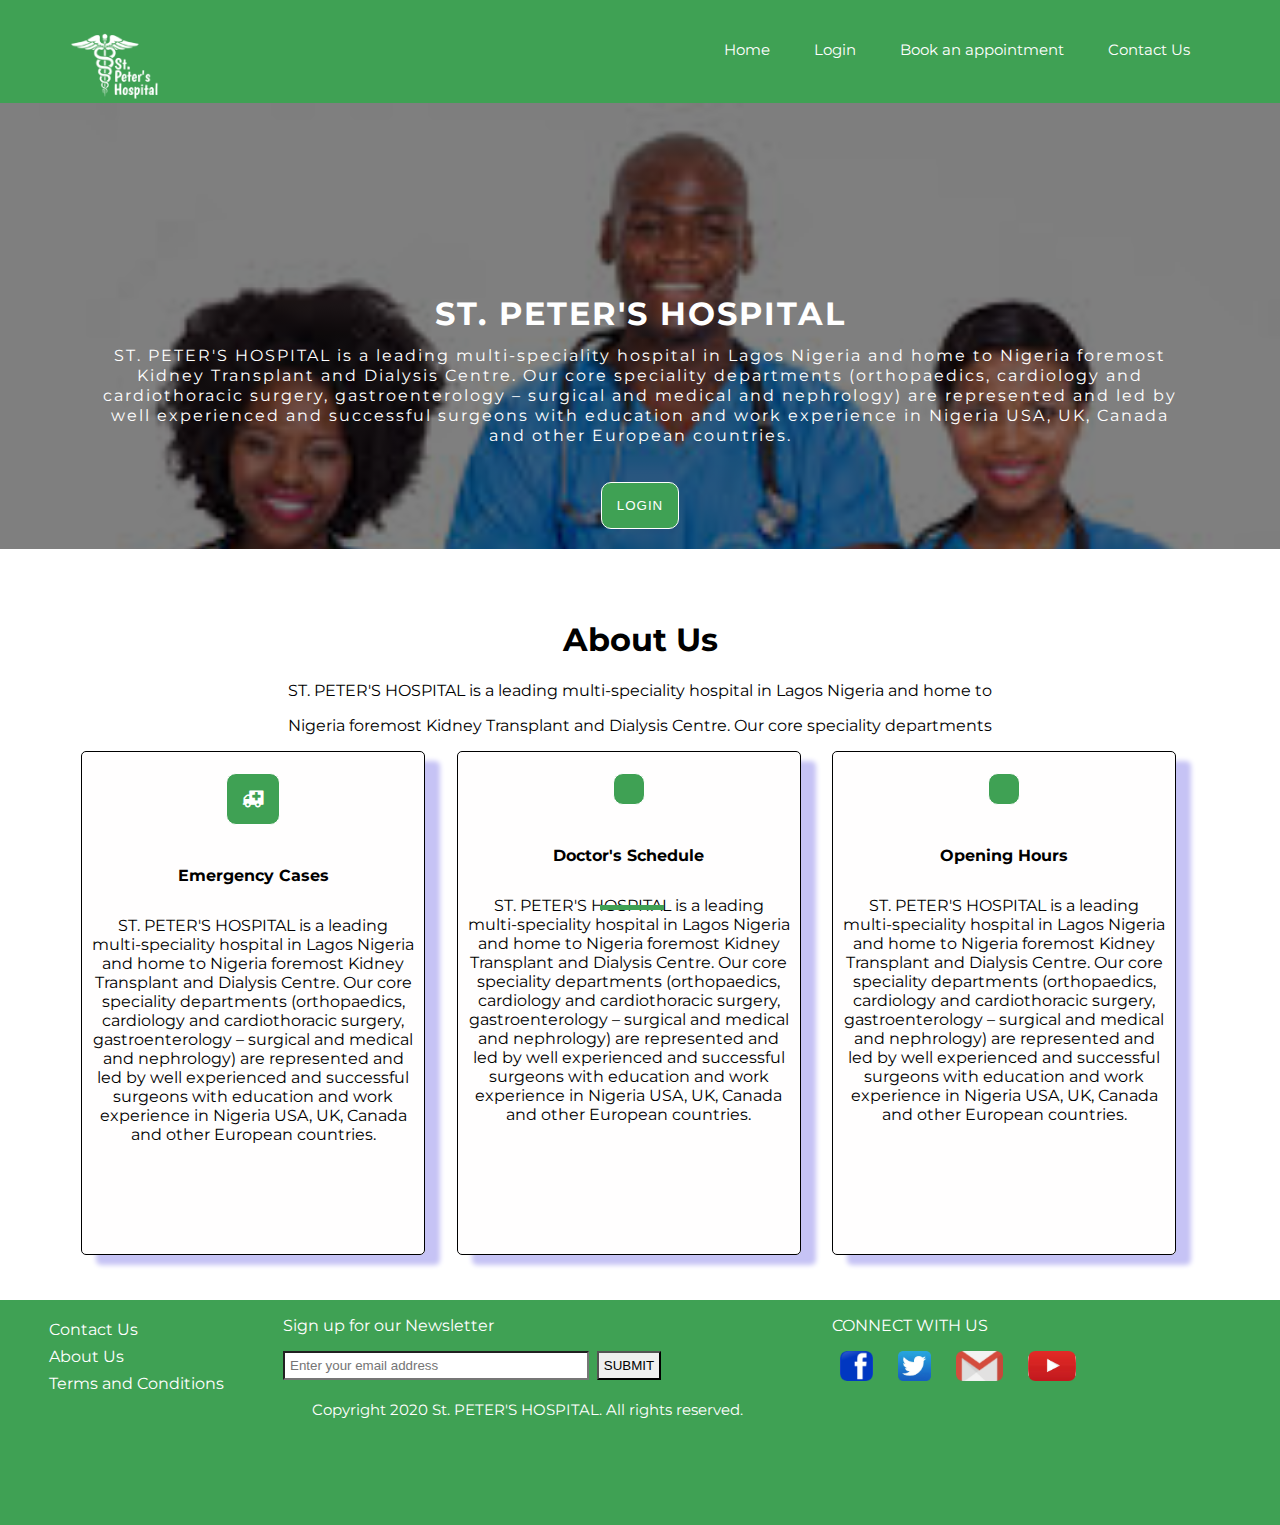
==== index.html @ 3ab055a1 "homepage" ====
<!DOCTYPE html>
<html lang="en">
<head>
	<meta charset="UTF-8">
	<title>St. Peter's Hospital</title>
	<link rel="stylesheet" type="text/css" href="style.css">
	<link rel="stylesheet" href="https://cdnjs.cloudflare.com/ajax/libs/font-awesome/4.7.0/css/font-awesome.min.css">
	<link href="https://fonts.googleapis.com/css2?family=Montserrat:wght@500;700&display=swap" rel="stylesheet">	
</head>
<body>
	<div class="header">
		<nav>
			<a class="nav-brand" href="index.html"><img src="images/logo.png"></a>
			<ul class="nav-group">
				<li class="nav-item"><a href="index.html">Home</a></li>
				<li class="nav-item"><a href="login.html">Login</a></li>
				<li class="nav-item"><a href="appointment.html">Book an appointment</a></li>
				<li class="nav-item"><a href="contact.html">Contact Us</a></li>
			</ul>
		</nav>
	</div>
	<div class="page-text">
		<h1>ST. PETER'S HOSPITAL</h1>
		<p>ST. PETER'S HOSPITAL is a leading multi-speciality hospital in Lagos Nigeria and home to Nigeria foremost Kidney Transplant and Dialysis Centre.
		Our core speciality departments (orthopaedics, cardiology and cardiothoracic surgery, gastroenterology – surgical and medical and nephrology) are represented and led by well experienced and successful surgeons with education and work experience in Nigeria USA, UK, Canada and other European countries.
		</p>
		<button type="submit" class="page-btn">LOGIN</button>
	</div>
	<div class="section-one">
		<h1>About Us</h1>
		<p>ST. PETER'S HOSPITAL is a leading multi-speciality hospital in Lagos Nigeria and home to</p><p>Nigeria foremost Kidney Transplant and Dialysis Centre.
		Our core speciality departments </p> 
		<div class="section-boxes">
			<div class="section-boxes-content">
			<button class="page-btn">
				<i class="fa fa-ambulance" style="font-size: 20px; color: white;"></i>
			</button>
			<h4>Emergency Cases</h4>
			<p>ST. PETER'S HOSPITAL is a leading multi-speciality hospital in Lagos Nigeria and home to Nigeria foremost Kidney Transplant and Dialysis Centre.
		Our core speciality departments (orthopaedics, cardiology and cardiothoracic surgery, gastroenterology – surgical and medical and nephrology) are represented and led by well experienced and successful surgeons with education and work experience in Nigeria USA, UK, Canada and other European countries.</p>
			</div>
			<div class="section-boxes-content">
			<button class="page-btn">
				<i class="far fa-calendar-alt" style="font-size: 20px; color: white;"></i>
			</button>
			<h4>Doctor's Schedule</h4>
			<p>ST. PETER'S HOSPITAL is a leading multi-speciality hospital in Lagos Nigeria and home to Nigeria foremost Kidney Transplant and Dialysis Centre.
		Our core speciality departments (orthopaedics, cardiology and cardiothoracic surgery, gastroenterology – surgical and medical and nephrology) are represented and led by well experienced and successful surgeons with education and work experience in Nigeria USA, UK, Canada and other European countries.</p>
			</div>
			<div class="section-boxes-content">
			<button class="page-btn">
				<i class="far fa-clock" style="font-size: 20px; color: white;"></i>
			</button>
			<h4>Opening Hours </h4>
			<p>ST. PETER'S HOSPITAL is a leading multi-speciality hospital in Lagos Nigeria and home to Nigeria foremost Kidney Transplant and Dialysis Centre.
		Our core speciality departments (orthopaedics, cardiology and cardiothoracic surgery, gastroenterology – surgical and medical and nephrology) are represented and led by well experienced and successful surgeons with education and work experience in Nigeria USA, UK, Canada and other European countries.</p>
			</div>
		</div>	
	</div>
	<footer>
		<div>
			<div class="left-footer">
				<ul>
					<li><a href="contact.html">Contact Us</a></li>
					<li><a href="#">About Us</a></li>
					<li><a href="#">Terms and Conditions</a></li>
				</ul>
			</div>
			<div class="middle-footer">
				<form id="newsection" method="post">
					<p> Sign up for our Newsletter </p>
					<input type="email" name="email" id="newsletter" placeholder="Enter your email address"/>
					<button type="submit">SUBMIT</button>
				</form>
			</div>
			<div class="right-footer">
				<p>CONNECT WITH US</p>
					<ul>
						<li><img src="images/facebook.png"></li>
						<li><img src="images/twiiter.png"></li>
						<li><img src="images/gmail.png"></li>
						<li><img src="images/youtube.png"></li>
					</ul>
			</div>
		</div>
			<div class="copyright">
				<p>Copyright 2020 St. PETER'S HOSPITAL. All rights reserved.</p>
			</div>
				
	</footer>
</body>
</html>
---- style.css ----
body{
	margin: 0;
	padding: 0;
	font-family: 'Montserrat', sans-serif;
	height: 145vh;
}
.header{
	padding-top: 10px;
	background-color:#3fa154;
	color: rgb(255,255,255);
	padding-bottom: 10px;
}
.header img{
	width: 90px;
	height: 90px;
}
nav{
	padding: 10px 70px;
}
.nav-brand{
	float: left;
}
.nav-group{
	list-style-type: none;
	margin-top: 0;
	
}
.nav-item a{
	text-decoration: none;
	color: white;
	float: right;
	margin-right: 0px;
	font-size: 15px;
}
nav ul{
	list-style-type: none;
	margin: 0;
	padding: 0;
	text-align: right;
}
nav li{
	display: inline-block;
	padding: 20px;
}
/* HEADER*/

.page-text{
	text-align: center;
	color: #fff;
	letter-spacing: 2px;
	line-height: 20px;
	padding-top: 180px;
	padding-left: 90px;
	padding-right: 90px;
	justify-content: center;
	background: linear-gradient(rgba(0,0,0,0.5), rgba(0,0,0,0.5)), url('images/6.jpg');
	background-repeat: no-repeat;
	background-size: cover;
}
.page-btn{
	border:1px solid white;
	background: #3fa154;
	border-radius: 10px;
	color: white;
	margin: 20px;
	padding: 15px;
	letter-spacing: 1px;
}

/* SECTION-ONE*/
.section-one{
	background-color: white;
	padding: 50px 70px;
}
.section-one h1:after{
	content: "";
	position: absolute;
	left: 600px;
	bottom: -10px;
	border-bottom: 5px solid #3fa154;
	width: 5%;

}
.section-one h1,
.section-one p{
	text-align: center;
	justify-content: center;
}
.page-btn .fa{
	font-size: 20px;
	color: white;
}
.page-btn .far{
	font-size: 20px;
	color: white;
}
.section-boxes-content{
	background-color: rgba(255, 254, 254, 0.986);
	border-radius: 5px;
	width: 30%;
	float: left;
	height: 500px;
	box-shadow: 15px 10px 5px #c6c3f5;
	margin-top: 0;
	text-align: center;
	border:1px solid ;
	padding: 1px 0px;
	margin-left: 1%;
	margin-right: 20px;
}
.section-boxes-content button{
	margin-top: 20px;
}
.section-boxes-content p{
	margin-bottom: 50px;
	padding: 10px;
}

/*FOOTER*/
footer{
	position: absolute;
	height: 25%;
	top: 1300px;
	width: 100%;
	background-color:#3fa154;
}
footer li{
	padding: 4px;
	list-style-type: none;
}

footer a{
	line-height: 1px;
	color: white;
	text-decoration: none;
}
.left-footer{
	
	float: left;
	margin-left: 5px;
}
.middle-footer{
	width: 38%;
	float: left;
	margin-left: 5px;
	padding-left: 50px;
	color: white;
}
footer input[type=email]{
	width: 60%;
}
footer input[type=email],
footer button {
	border-radius: 0;
	padding: 5px;
	margin-top: 0;
	margin-right: 4px;
}
.right-footer{
	width: 35%;
	float: right;
	color: white;
	margin-left: 5px;
}
.right-footer ul{
	padding: 0;
}
.right-footer li{
	display: inline;
	padding: 8px;
	margin-right: 5px;
}
.right-footer img{
	height: 30px;
}
.copyright{
	font-size: 15px;
	height: 30px;
	color: white;
	text-align: center;
}
.copyright p{
	margin-top: 50px;
	padding-right: 90px;
	padding-top: 50px;
}
/*header img{
	background-image: url('images/7.jpg');
	background-repeat: no-repeat;
	background-size: cover;
	height: 80px;
	float: left;
	padding-bottom: 10px;
	margin-top: 0;
	margin-left: 30px;
}
nav ul{
	list-style-type: none;
	margin: 0;
	padding: 0;
	background-color: #24305E;
	text-align: right;
}
nav li{
	display: inline-block;
	padding: 20px;
}
nav a{
	font-size: 15px;
	text-decoration: none;
	color:white;
}
.align-center{
	text-align: center;
	padding-top: 150px;
	padding-left: 50px;
	padding-right: 50px;
	justify-content: center;
	background-image: url(images/7.jpg);
	background-repeat: no-repeat;
	background-size: 1500px 500px;
}*/
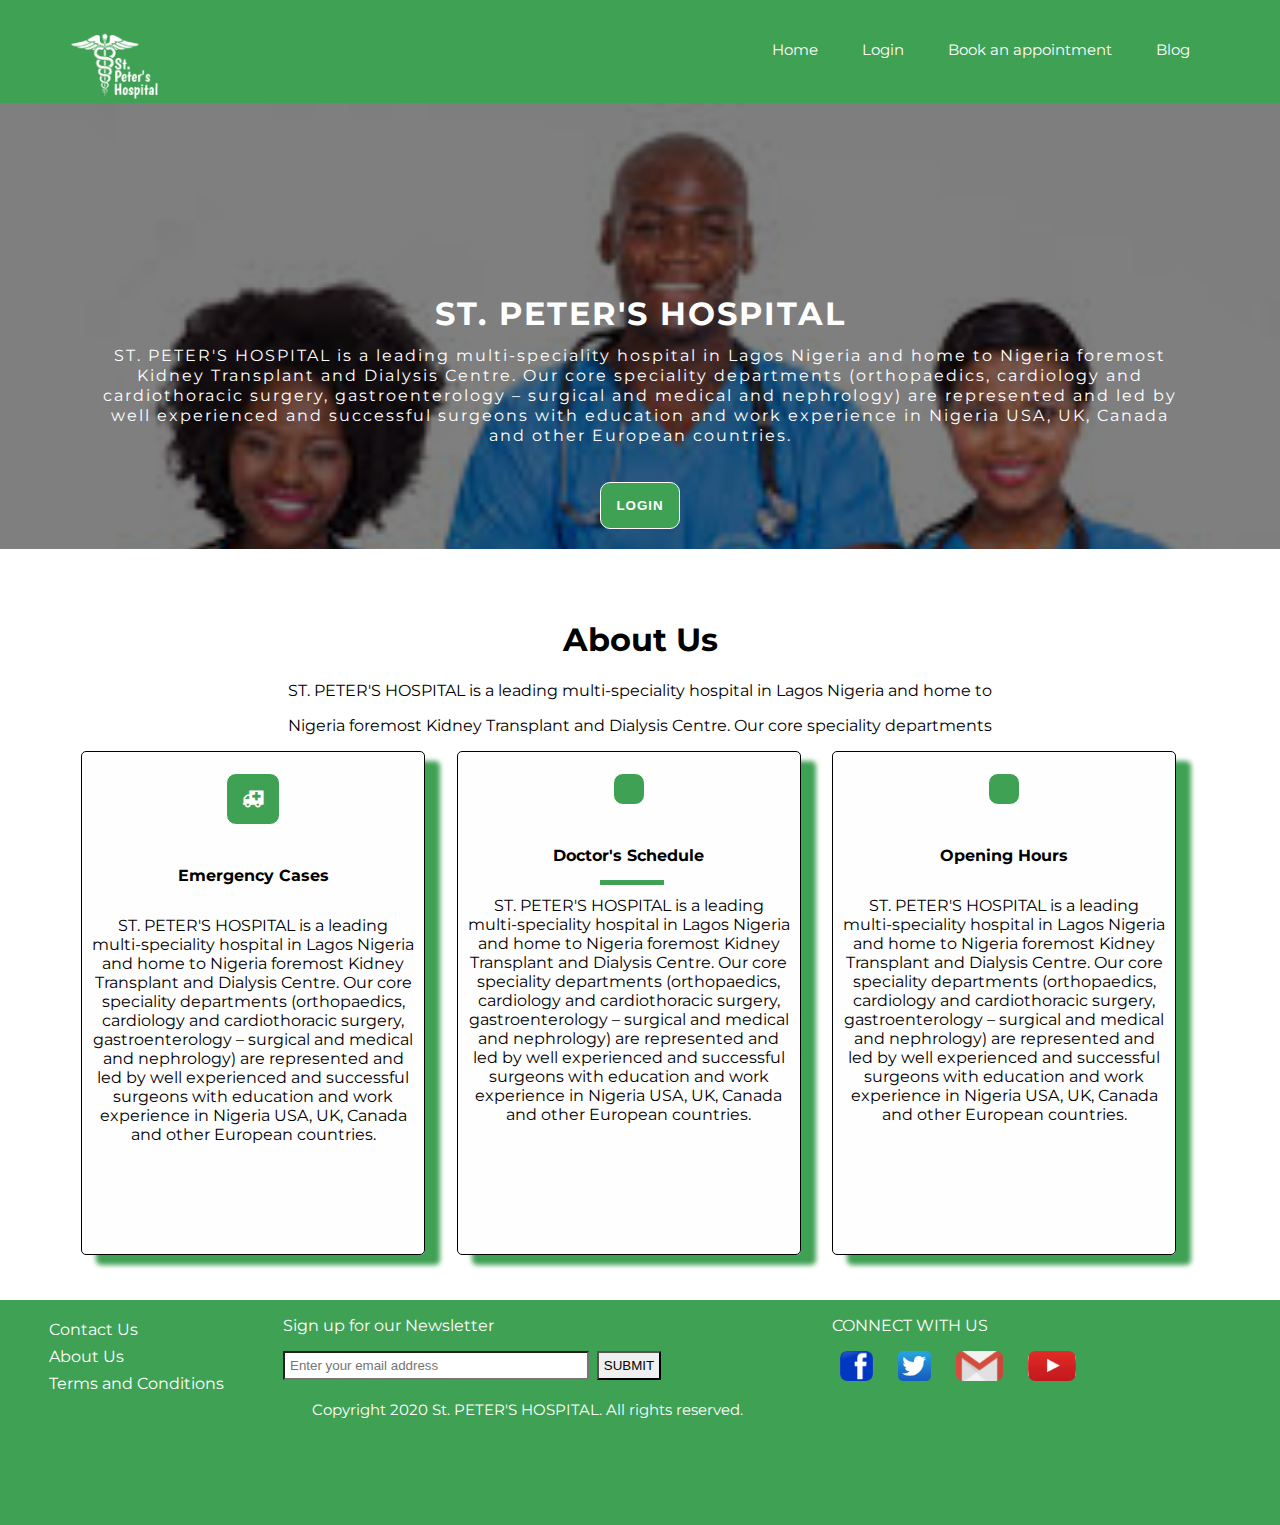
==== commit a70ea0b9: "homepage" ====
--- a/index.html
+++ b/index.html
@@ -15,7 +15,7 @@
 				<li class="nav-item"><a href="index.html">Home</a></li>
 				<li class="nav-item"><a href="login.html">Login</a></li>
 				<li class="nav-item"><a href="appointment.html">Book an appointment</a></li>
-				<li class="nav-item"><a href="contact.html">Contact Us</a></li>
+				<li class="nav-item"><a href="blog.html">Blog</a></li>
 			</ul>
 		</nav>
 	</div>
@@ -24,7 +24,7 @@
 		<p>ST. PETER'S HOSPITAL is a leading multi-speciality hospital in Lagos Nigeria and home to Nigeria foremost Kidney Transplant and Dialysis Centre.
 		Our core speciality departments (orthopaedics, cardiology and cardiothoracic surgery, gastroenterology – surgical and medical and nephrology) are represented and led by well experienced and successful surgeons with education and work experience in Nigeria USA, UK, Canada and other European countries.
 		</p>
-		<button type="submit" class="page-btn">LOGIN</button>
+		<button type="submit" class="page-btn"><a href="login.html">LOGIN</a></button>
 	</div>
 	<div class="section-one">
 		<h1>About Us</h1>
@@ -33,7 +33,7 @@
 		<div class="section-boxes">
 			<div class="section-boxes-content">
 			<button class="page-btn">
-				<i class="fa fa-ambulance" style="font-size: 20px; color: white;"></i>
+				<i class="fa fa-ambulance"></i>
 			</button>
 			<h4>Emergency Cases</h4>
 			<p>ST. PETER'S HOSPITAL is a leading multi-speciality hospital in Lagos Nigeria and home to Nigeria foremost Kidney Transplant and Dialysis Centre.
@@ -41,7 +41,7 @@
 			</div>
 			<div class="section-boxes-content">
 			<button class="page-btn">
-				<i class="far fa-calendar-alt" style="font-size: 20px; color: white;"></i>
+				<i class="far fa-calendar-alt"></i>
 			</button>
 			<h4>Doctor's Schedule</h4>
 			<p>ST. PETER'S HOSPITAL is a leading multi-speciality hospital in Lagos Nigeria and home to Nigeria foremost Kidney Transplant and Dialysis Centre.
@@ -49,7 +49,7 @@
 			</div>
 			<div class="section-boxes-content">
 			<button class="page-btn">
-				<i class="far fa-clock" style="font-size: 20px; color: white;"></i>
+				<i class="far fa-clock"></i>
 			</button>
 			<h4>Opening Hours </h4>
 			<p>ST. PETER'S HOSPITAL is a leading multi-speciality hospital in Lagos Nigeria and home to Nigeria foremost Kidney Transplant and Dialysis Centre.
--- a/style.css
+++ b/style.css
@@ -57,6 +57,11 @@
 	background-repeat: no-repeat;
 	background-size: cover;
 }
+.page-text button a{
+	text-decoration: none;
+	color: white;
+	font-weight: bold; 
+}
 .page-btn{
 	border:1px solid white;
 	background: #3fa154;
@@ -66,6 +71,9 @@
 	padding: 15px;
 	letter-spacing: 1px;
 }
+.page-btn:hover{
+	background: white;
+}
 
 /* SECTION-ONE*/
 .section-one{
@@ -76,7 +84,7 @@
 	content: "";
 	position: absolute;
 	left: 600px;
-	bottom: -10px;
+	bottom: 15px;
 	border-bottom: 5px solid #3fa154;
 	width: 5%;
 
@@ -100,7 +108,7 @@
 	width: 30%;
 	float: left;
 	height: 500px;
-	box-shadow: 15px 10px 5px #c6c3f5;
+	box-shadow: 15px 10px 5px #3fa154;
 	margin-top: 0;
 	text-align: center;
 	border:1px solid ;
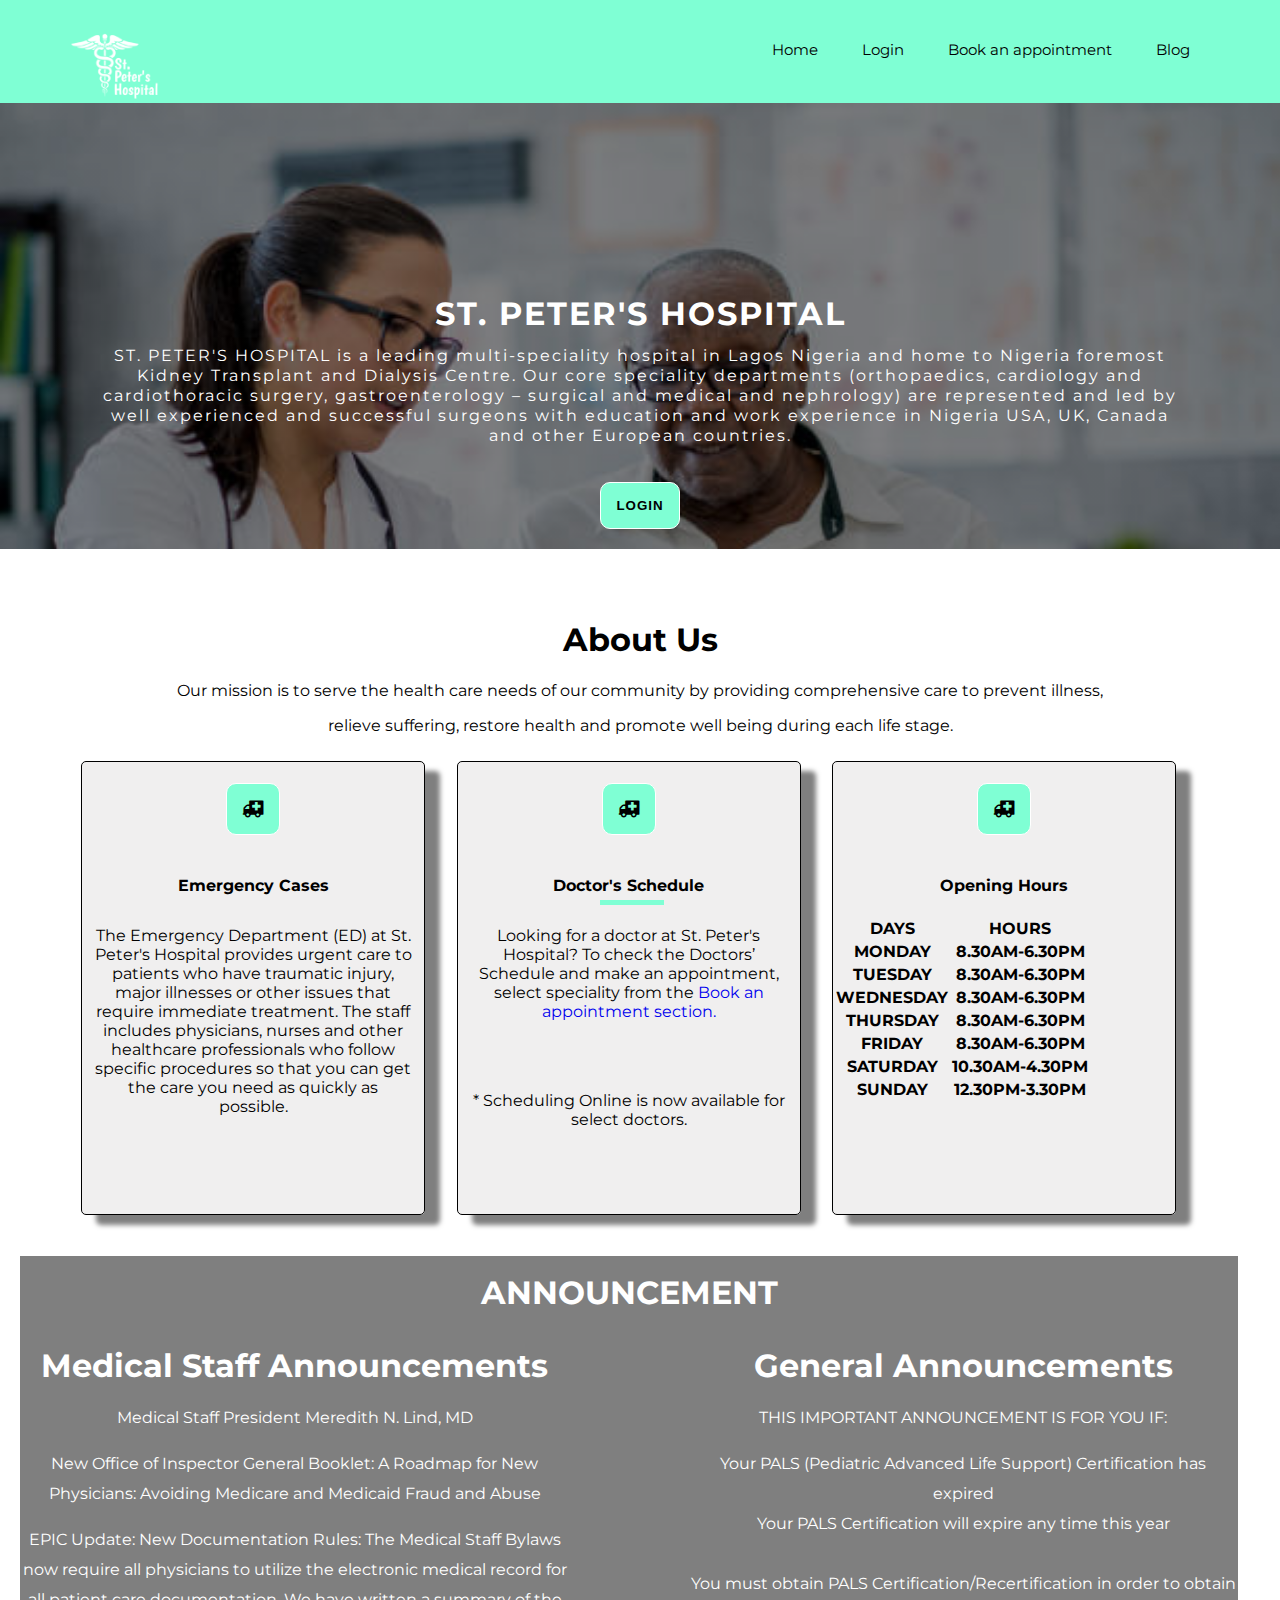
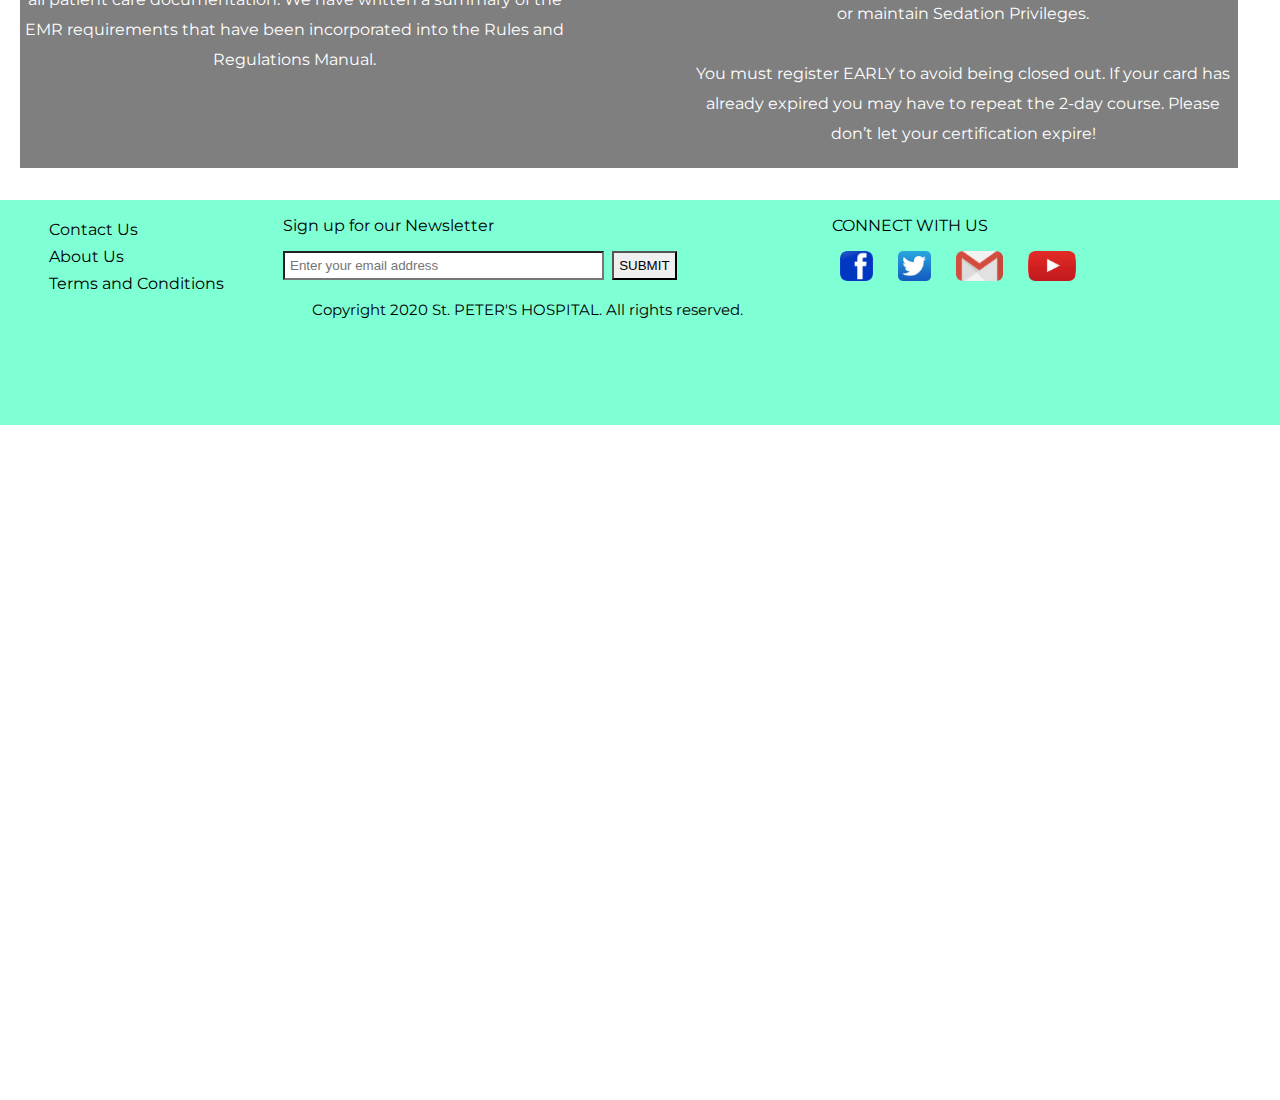
==== commit 0e49a76c: "modified homepage" ====
--- a/index.html
+++ b/index.html
@@ -28,34 +28,80 @@
 	</div>
 	<div class="section-one">
 		<h1>About Us</h1>
-		<p>ST. PETER'S HOSPITAL is a leading multi-speciality hospital in Lagos Nigeria and home to</p><p>Nigeria foremost Kidney Transplant and Dialysis Centre.
-		Our core speciality departments </p> 
+		<p>Our mission is to serve the health care needs of our community by providing comprehensive care to prevent illness,<p>relieve suffering, restore health and promote well being during each life stage.</p>
 		<div class="section-boxes">
 			<div class="section-boxes-content">
 			<button class="page-btn">
 				<i class="fa fa-ambulance"></i>
 			</button>
 			<h4>Emergency Cases</h4>
-			<p>ST. PETER'S HOSPITAL is a leading multi-speciality hospital in Lagos Nigeria and home to Nigeria foremost Kidney Transplant and Dialysis Centre.
-		Our core speciality departments (orthopaedics, cardiology and cardiothoracic surgery, gastroenterology – surgical and medical and nephrology) are represented and led by well experienced and successful surgeons with education and work experience in Nigeria USA, UK, Canada and other European countries.</p>
+			<p> The Emergency Department (ED) at St. Peter's Hospital provides urgent care to patients who have traumatic injury, major illnesses or other issues that require immediate treatment. The staff includes physicians, nurses and other healthcare professionals who follow specific procedures so that you can get the care you need as quickly as possible.</div>
+			<div class="section-boxes-content">
+			<button class="page-btn">
+				<i class="fa fa-ambulance"></i>
+			</button>
+			<h4>Doctor's Schedule</h4>
+			<p>Looking for a doctor at St. Peter's Hospital? To check the Doctors’ Schedule and make an appointment, select speciality from the <a href="appointment.html">Book an appointment section.</a></p> 
+			<p>* Scheduling Online is now available for select doctors.</p>
 			</div>
 			<div class="section-boxes-content">
 			<button class="page-btn">
-				<i class="far fa-calendar-alt"></i>
-			</button>
-			<h4>Doctor's Schedule</h4>
-			<p>ST. PETER'S HOSPITAL is a leading multi-speciality hospital in Lagos Nigeria and home to Nigeria foremost Kidney Transplant and Dialysis Centre.
-		Our core speciality departments (orthopaedics, cardiology and cardiothoracic surgery, gastroenterology – surgical and medical and nephrology) are represented and led by well experienced and successful surgeons with education and work experience in Nigeria USA, UK, Canada and other European countries.</p>
-			</div>
-			<div class="section-boxes-content">
-			<button class="page-btn">
-				<i class="far fa-clock"></i>
+				<i class="fa fa-ambulance"></i>
 			</button>
 			<h4>Opening Hours </h4>
-			<p>ST. PETER'S HOSPITAL is a leading multi-speciality hospital in Lagos Nigeria and home to Nigeria foremost Kidney Transplant and Dialysis Centre.
-		Our core speciality departments (orthopaedics, cardiology and cardiothoracic surgery, gastroenterology – surgical and medical and nephrology) are represented and led by well experienced and successful surgeons with education and work experience in Nigeria USA, UK, Canada and other European countries.</p>
+			<table>
+				<tr>
+					<th>DAYS</th>
+					<th>HOURS</th>
+				</tr>
+				<tr>
+					<th>MONDAY</th>
+					<th>8.30AM-6.30PM</th>
+				</tr>
+				<tr>
+					<th>TUESDAY</th>
+					<th>8.30AM-6.30PM</th>
+				</tr>
+				<tr>
+					<th>WEDNESDAY</th>
+					<th>8.30AM-6.30PM</th>
+				</tr>
+				<tr>
+					<th>THURSDAY</th>
+					<th>8.30AM-6.30PM</th>
+				</tr>
+				<tr>
+					<th>FRIDAY</th>
+					<th>8.30AM-6.30PM</th>
+				</tr>
+				<tr>
+					<th>SATURDAY</th>
+					<th>10.30AM-4.30PM</th>
+				</tr>
+				<tr>
+					<th>SUNDAY</th>
+					<th>12.30PM-3.30PM</th>
+				</tr>
+			</table>
 			</div>
 		</div>	
+	</div>
+	<div class="announcement">
+		<h1>ANNOUNCEMENT</h1>
+		<div class="left-ann">
+		<h1>Medical Staff Announcements</h1>
+		<p>Medical Staff President Meredith N. Lind, MD</p> 
+		<p>New Office of Inspector General Booklet:  A Roadmap for New Physicians: Avoiding Medicare and Medicaid Fraud and Abuse</p> 
+		<p> EPIC Update: New Documentation Rules: The Medical Staff Bylaws now require all physicians to utilize the electronic medical record for all patient care documentation. We have written a summary of the EMR requirements that have been incorporated into the Rules and Regulations Manual.</p>
+		</div>
+		<div class="right-ann">
+		<h1>General Announcements</h1>
+		<p>THIS IMPORTANT ANNOUNCEMENT IS FOR YOU IF:</p> 
+		<p>Your PALS (Pediatric Advanced Life Support) Certification has expired
+		<br> Your PALS Certification will expire any time this year<br>
+		<br> You must obtain PALS Certification/Recertification in order to obtain or maintain Sedation Privileges.<br> 
+		<br>You must register EARLY to avoid being closed out. If your card has already expired you may have to repeat the 2-day course. Please don’t let your certification expire!</p>
+		</div>
 	</div>
 	<footer>
 		<div>
--- a/style.css
+++ b/style.css
@@ -2,12 +2,14 @@
 	margin: 0;
 	padding: 0;
 	font-family: 'Montserrat', sans-serif;
-	height: 145vh;
+	height: 300vh;
+}
+a{
+	text-decoration: none;
 }
 .header{
 	padding-top: 10px;
-	background-color:#3fa154;
-	color: rgb(255,255,255);
+	background-color:aquamarine;
 	padding-bottom: 10px;
 }
 .header img{
@@ -27,7 +29,7 @@
 }
 .nav-item a{
 	text-decoration: none;
-	color: white;
+	color: black;
 	float: right;
 	margin-right: 0px;
 	font-size: 15px;
@@ -53,26 +55,26 @@
 	padding-left: 90px;
 	padding-right: 90px;
 	justify-content: center;
-	background: linear-gradient(rgba(0,0,0,0.5), rgba(0,0,0,0.5)), url('images/6.jpg');
+	background: linear-gradient(rgba(0,0,0,0.5), rgba(0,0,0,0.5)), url('images/g.jpg');
 	background-repeat: no-repeat;
 	background-size: cover;
 }
 .page-text button a{
 	text-decoration: none;
-	color: white;
+	color: black;
 	font-weight: bold; 
 }
 .page-btn{
 	border:1px solid white;
-	background: #3fa154;
+	background: aquamarine;
 	border-radius: 10px;
 	color: white;
 	margin: 20px;
 	padding: 15px;
 	letter-spacing: 1px;
 }
-.page-btn:hover{
-	background: white;
+.page-btn btn:hover{
+	background: #3fa154;
 }
 
 /* SECTION-ONE*/
@@ -84,8 +86,8 @@
 	content: "";
 	position: absolute;
 	left: 600px;
-	bottom: 15px;
-	border-bottom: 5px solid #3fa154;
+	bottom: -5px;
+	border-bottom: 5px solid aquamarine;
 	width: 5%;
 
 }
@@ -96,20 +98,23 @@
 }
 .page-btn .fa{
 	font-size: 20px;
-	color: white;
+	color: black;
 }
 .page-btn .far{
 	font-size: 20px;
 	color: white;
 }
+.section-boxes{
+	height: 455px;
+}
 .section-boxes-content{
-	background-color: rgba(255, 254, 254, 0.986);
+	background-color: rgba(225, 224, 224, 0.5);
 	border-radius: 5px;
 	width: 30%;
 	float: left;
-	height: 500px;
-	box-shadow: 15px 10px 5px #3fa154;
-	margin-top: 0;
+	height: 450px;
+	box-shadow: 15px 10px 5px rgba(0, 0, 0, 0.5);
+	margin-top: 10px;
 	text-align: center;
 	border:1px solid ;
 	padding: 1px 0px;
@@ -123,14 +128,43 @@
 	margin-bottom: 50px;
 	padding: 10px;
 }
+/*ANNOUNCEMENT*/
+.announcement{
+	border-top: 0px;
+	line-height: 30px;
+	height: 450px;
+	color: white;
+	background-color: rgba(0, 0, 0, 0.5);
+	width: 95%;
+	height: 510px;
+	margin-top: 0px;
+	text-align: center;
+	padding: 1px 1px;
+	margin-left: 20px;
+	margin-right: 20px;
+
+}
+.announcement h1{
+	text-align: center;
+	justify-content: center;
+}
+.left-ann{
+	float: left;
+	width: 45%;
+}
+.right-ann{
+	float: right;
+	width: 45%;
+
+}
 
 /*FOOTER*/
 footer{
 	position: absolute;
 	height: 25%;
-	top: 1300px;
+	top: 1800px;
 	width: 100%;
-	background-color:#3fa154;
+	background-color:aquamarine;
 }
 footer li{
 	padding: 4px;
@@ -139,7 +173,7 @@
 
 footer a{
 	line-height: 1px;
-	color: white;
+	color: black;
 	text-decoration: none;
 }
 .left-footer{
@@ -148,11 +182,11 @@
 	margin-left: 5px;
 }
 .middle-footer{
-	width: 38%;
+	width: 40%;
 	float: left;
 	margin-left: 5px;
 	padding-left: 50px;
-	color: white;
+	color: black;
 }
 footer input[type=email]{
 	width: 60%;
@@ -167,7 +201,7 @@
 .right-footer{
 	width: 35%;
 	float: right;
-	color: white;
+	color: black;
 	margin-left: 5px;
 }
 .right-footer ul{
@@ -184,7 +218,7 @@
 .copyright{
 	font-size: 15px;
 	height: 30px;
-	color: white;
+	color: black;
 	text-align: center;
 }
 .copyright p{
@@ -192,39 +226,3 @@
 	padding-right: 90px;
 	padding-top: 50px;
 }
-/*header img{
-	background-image: url('images/7.jpg');
-	background-repeat: no-repeat;
-	background-size: cover;
-	height: 80px;
-	float: left;
-	padding-bottom: 10px;
-	margin-top: 0;
-	margin-left: 30px;
-}
-nav ul{
-	list-style-type: none;
-	margin: 0;
-	padding: 0;
-	background-color: #24305E;
-	text-align: right;
-}
-nav li{
-	display: inline-block;
-	padding: 20px;
-}
-nav a{
-	font-size: 15px;
-	text-decoration: none;
-	color:white;
-}
-.align-center{
-	text-align: center;
-	padding-top: 150px;
-	padding-left: 50px;
-	padding-right: 50px;
-	justify-content: center;
-	background-image: url(images/7.jpg);
-	background-repeat: no-repeat;
-	background-size: 1500px 500px;
-}*/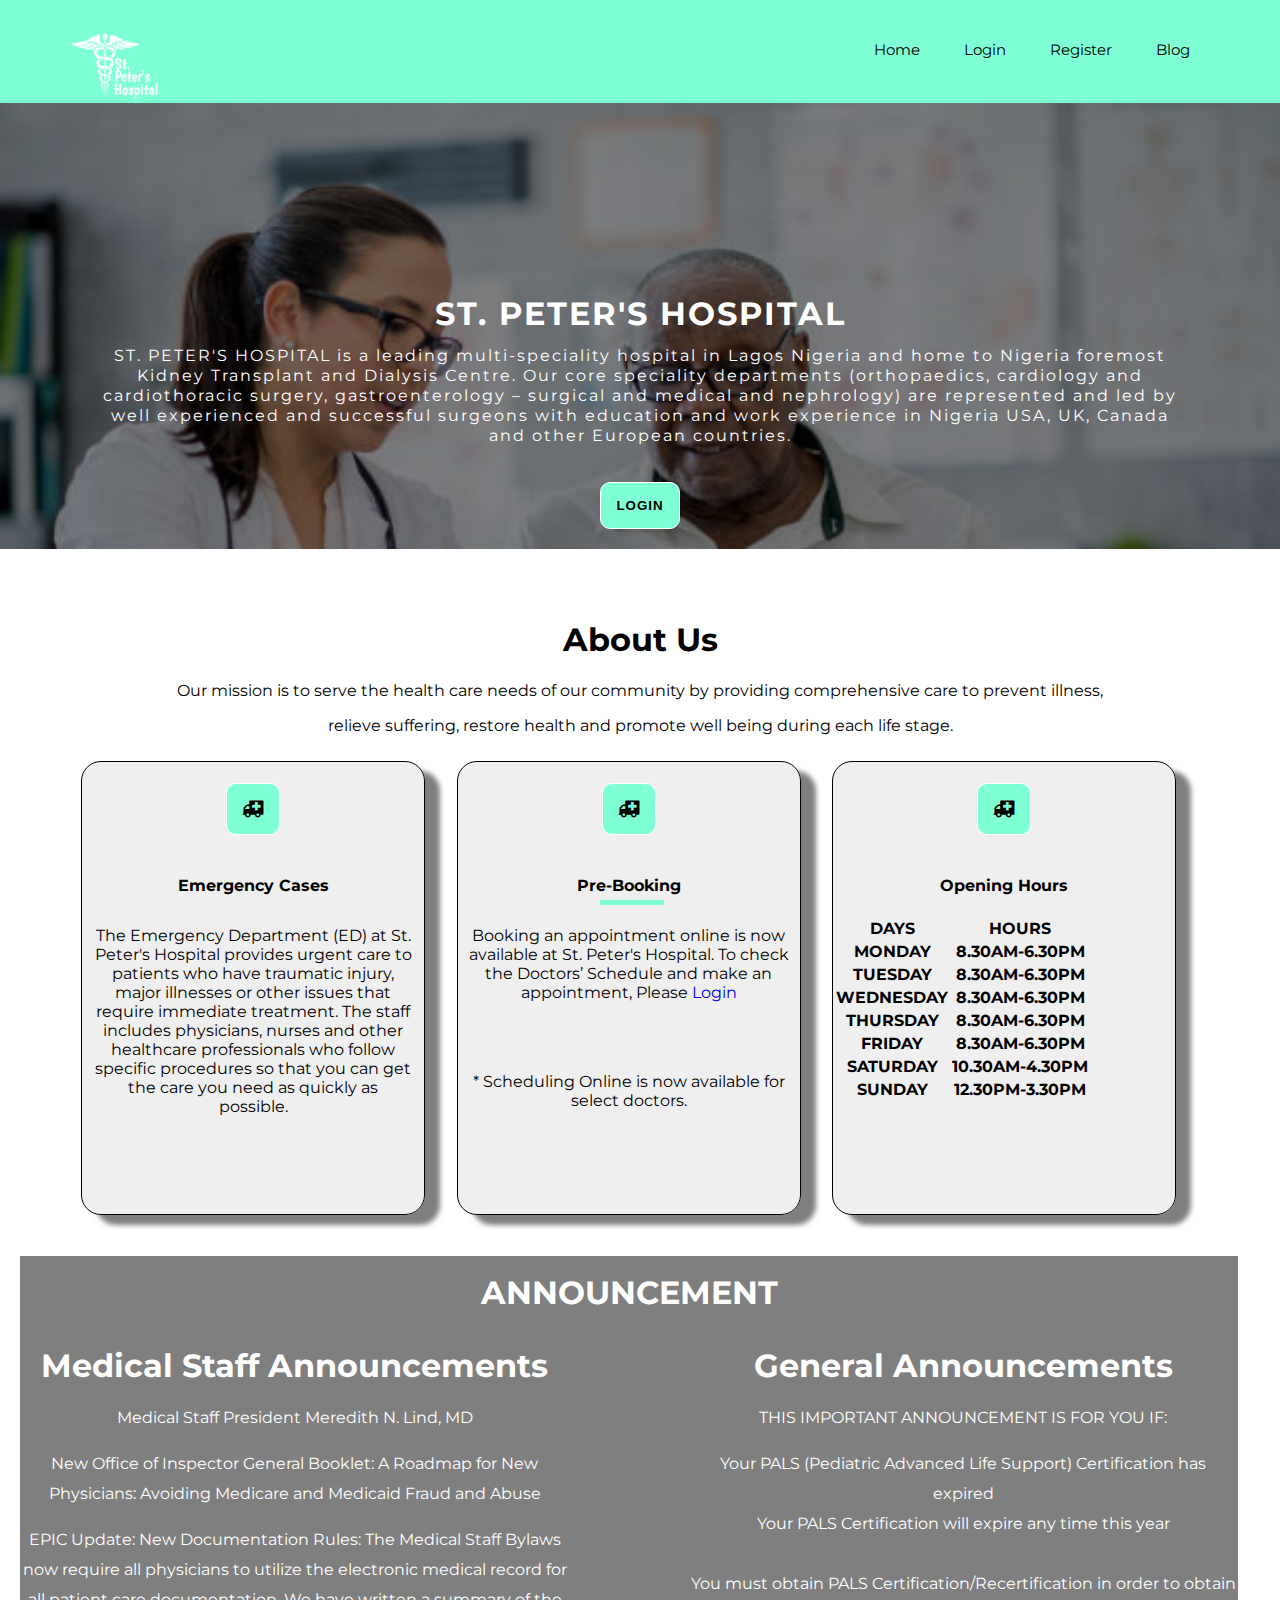
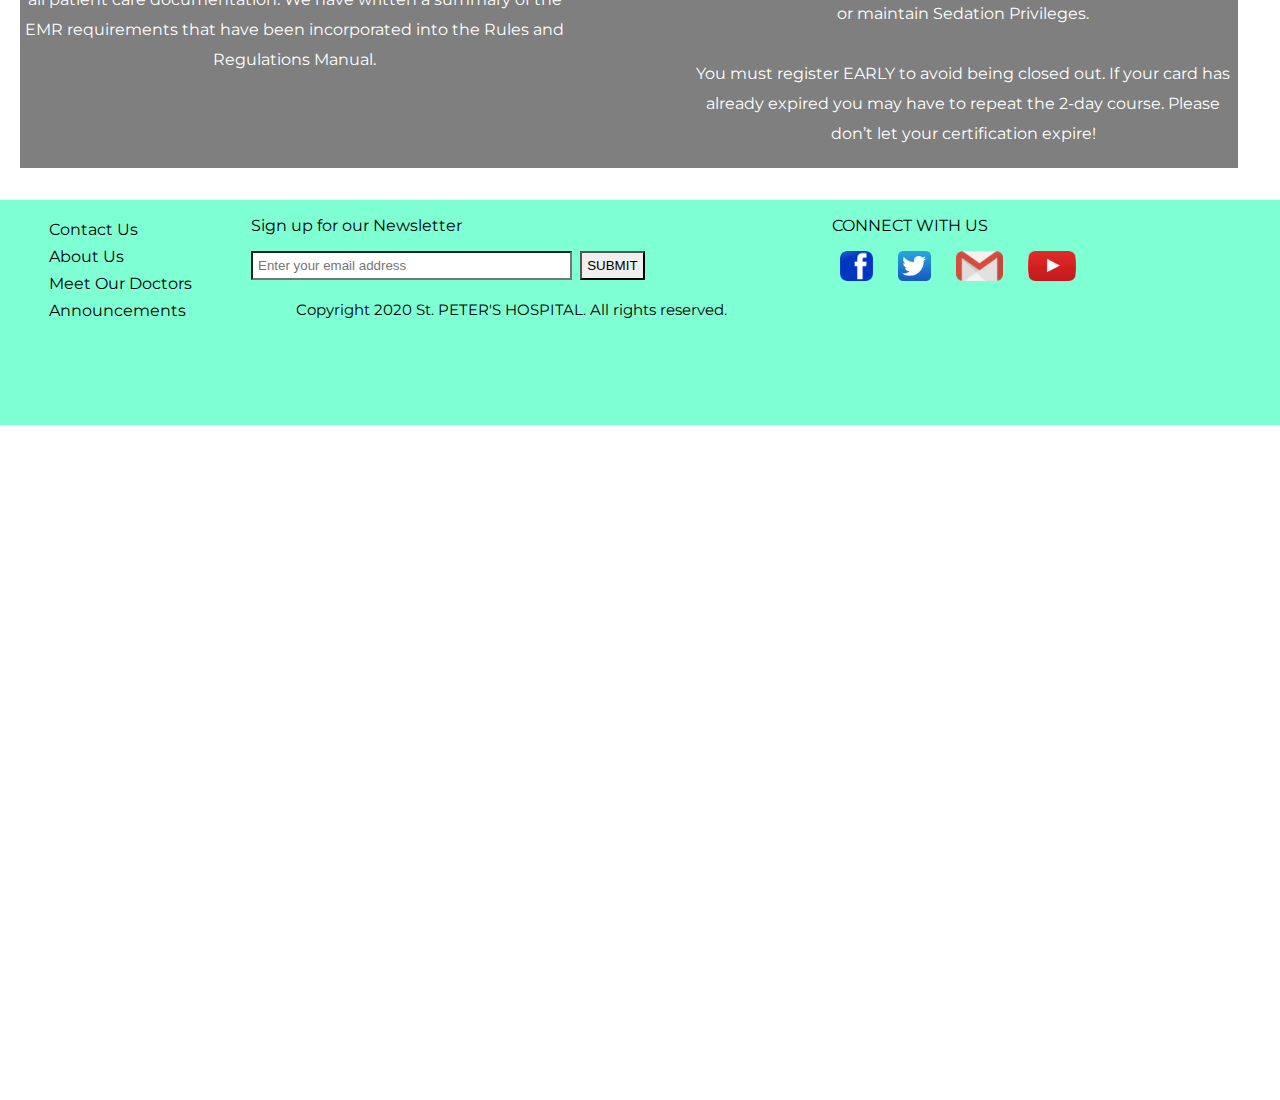
==== commit 890ab485: "homepage modified" ====
--- a/index.html
+++ b/index.html
@@ -5,7 +5,7 @@
 	<title>St. Peter's Hospital</title>
 	<link rel="stylesheet" type="text/css" href="style.css">
 	<link rel="stylesheet" href="https://cdnjs.cloudflare.com/ajax/libs/font-awesome/4.7.0/css/font-awesome.min.css">
-	<link href="https://fonts.googleapis.com/css2?family=Montserrat:wght@500;700&display=swap" rel="stylesheet">	
+	<link href="https://fonts.googleapis.com/css2?family=Montserrat:wght@500;700&display=swap" rel="stylesheet">
 </head>
 <body>
 	<div class="header">
@@ -14,7 +14,7 @@
 			<ul class="nav-group">
 				<li class="nav-item"><a href="index.html">Home</a></li>
 				<li class="nav-item"><a href="login.html">Login</a></li>
-				<li class="nav-item"><a href="appointment.html">Book an appointment</a></li>
+				<li class="nav-item"><a href="register.html">Register</a></li>
 				<li class="nav-item"><a href="blog.html">Blog</a></li>
 			</ul>
 		</nav>
@@ -24,7 +24,7 @@
 		<p>ST. PETER'S HOSPITAL is a leading multi-speciality hospital in Lagos Nigeria and home to Nigeria foremost Kidney Transplant and Dialysis Centre.
 		Our core speciality departments (orthopaedics, cardiology and cardiothoracic surgery, gastroenterology – surgical and medical and nephrology) are represented and led by well experienced and successful surgeons with education and work experience in Nigeria USA, UK, Canada and other European countries.
 		</p>
-		<button type="submit" class="page-btn"><a href="login.html">LOGIN</a></button>
+		<button type="submit" class="page-btn"><a href="sign_in.html">LOGIN</a></button>
 	</div>
 	<div class="section-one">
 		<h1>About Us</h1>
@@ -40,8 +40,8 @@
 			<button class="page-btn">
 				<i class="fa fa-ambulance"></i>
 			</button>
-			<h4>Doctor's Schedule</h4>
-			<p>Looking for a doctor at St. Peter's Hospital? To check the Doctors’ Schedule and make an appointment, select speciality from the <a href="appointment.html">Book an appointment section.</a></p> 
+			<h4>Pre-Booking</h4>
+			<p>Booking an appointment online  is now available at St. Peter's Hospital. To check the Doctors’ Schedule and make an appointment, Please <a href="login.html">Login </a></p> 
 			<p>* Scheduling Online is now available for select doctors.</p>
 			</div>
 			<div class="section-boxes-content">
@@ -109,7 +109,8 @@
 				<ul>
 					<li><a href="contact.html">Contact Us</a></li>
 					<li><a href="#">About Us</a></li>
-					<li><a href="#">Terms and Conditions</a></li>
+					<li><a href="#">Meet Our Doctors</a></li>
+					<li><a href="#">Announcements</a></li>
 				</ul>
 			</div>
 			<div class="middle-footer">
--- a/style.css
+++ b/style.css
@@ -109,7 +109,7 @@
 }
 .section-boxes-content{
 	background-color: rgba(225, 224, 224, 0.5);
-	border-radius: 5px;
+	border-radius: 20px;
 	width: 30%;
 	float: left;
 	height: 450px;
@@ -127,6 +127,9 @@
 .section-boxes-content p{
 	margin-bottom: 50px;
 	padding: 10px;
+}
+table, th, td{
+	border:1p
 }
 /*ANNOUNCEMENT*/
 .announcement{
